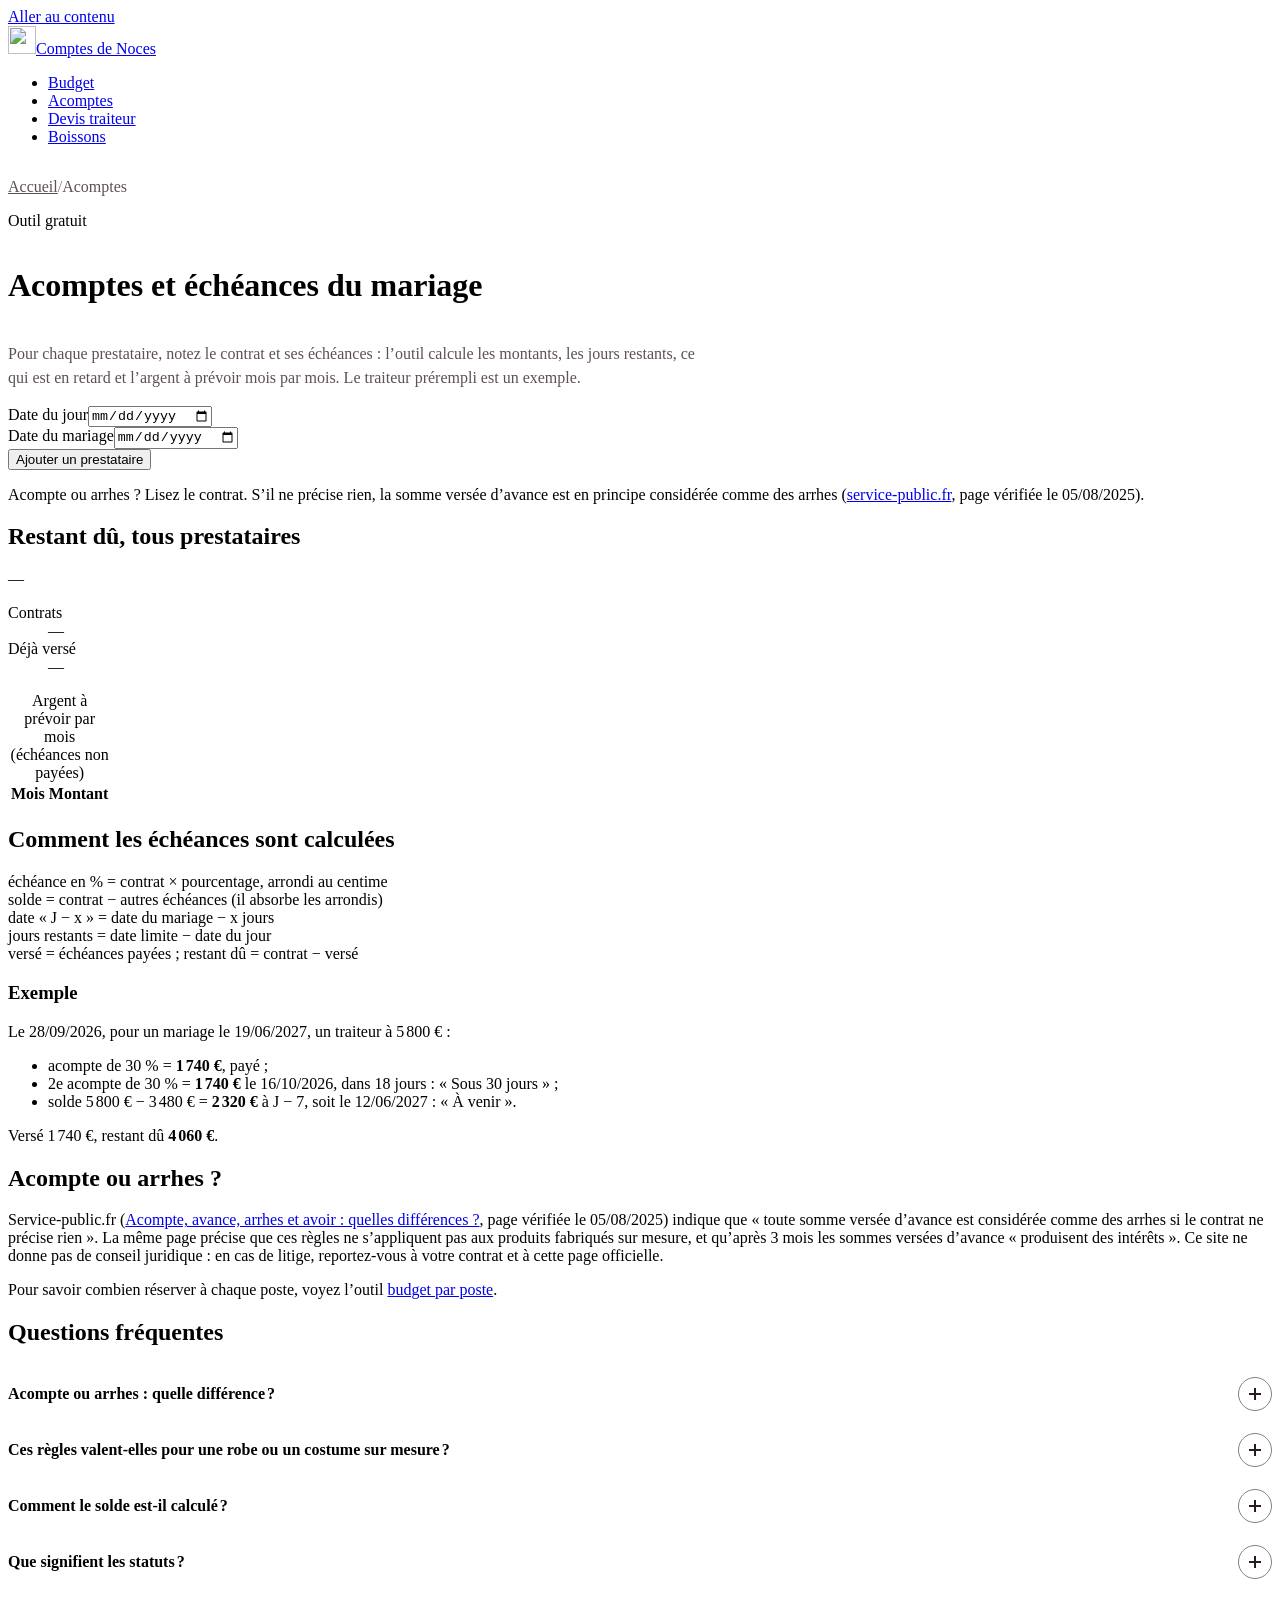
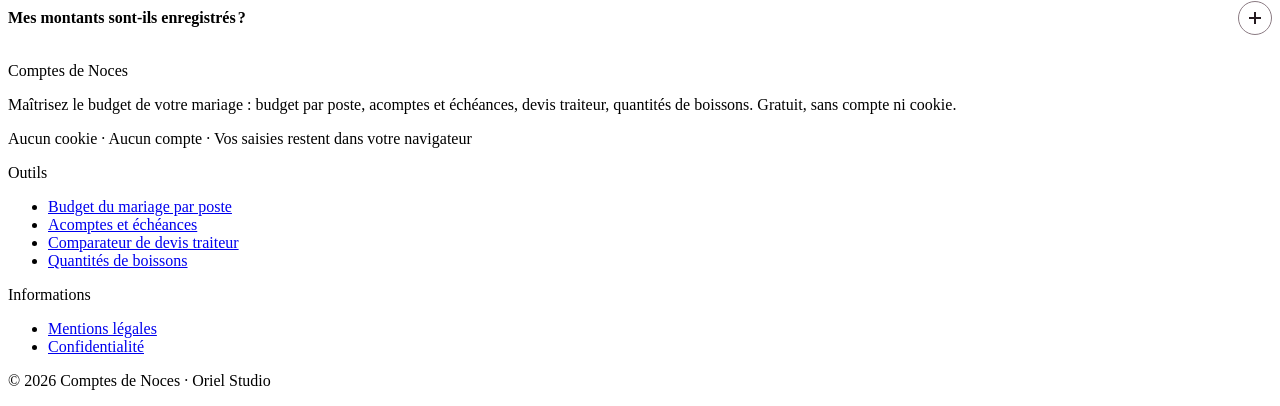
==== acomptes/index.html @ 3f2ddf44 "Comptes de Noces : première publication" ====
<!DOCTYPE html><html lang="fr"><head><meta charset="utf-8"><meta name="viewport" content="width=device-width, initial-scale=1"><title>Acomptes et échéances du mariage | Comptes de Noces</title><meta name="description" content="Suivez les acomptes et les soldes de vos prestataires de mariage : montants, dates limites, retards, restant dû et besoin d’argent par mois."><link rel="canonical" href="https://orielstudio.github.io/comptes-de-noces/acomptes/"><meta name="color-scheme" content="light dark"><meta name="theme-color" content="#faf6f1" media="(prefers-color-scheme: light)"><meta name="theme-color" content="#1a1417" media="(prefers-color-scheme: dark)"><style>:root{--color-page:#faf6f1;--color-surface:#ffffff;--color-surface-alt:#f2eae2;--color-text:#241a1f;--color-muted:#5d5057;--color-border:#e4d9cf;--color-border-strong:#8b7b83;--color-accent:#7b2d4e;--color-accent-hover:#5f203b;--color-accent-soft:#f6e5ec;--color-on-accent:#ffffff;--color-danger:#a3261d;--color-success:#2d6a35;}@media (prefers-color-scheme: dark){:root{--color-page:#1a1417;--color-surface:#231b1f;--color-surface-alt:#2e2429;--color-text:#f4edf0;--color-muted:#c0b1b8;--color-border:#3e3238;--color-border-strong:#87747e;--color-accent:#eaa6c0;--color-accent-hover:#f4c6d7;--color-accent-soft:#3b2230;--color-on-accent:#2a0f1b;--color-danger:#f2998f;--color-success:#8fd19a;}}</style><link rel="icon" href="/comptes-de-noces/favicon.svg" type="image/svg+xml"><link rel="preload" href="/comptes-de-noces/fonts/fraunces-latin-wght-normal.woff2" as="font" type="font/woff2" crossorigin><meta property="og:type" content="website"><meta property="og:site_name" content="Comptes de Noces"><meta property="og:locale" content="fr_FR"><meta property="og:title" content="Acomptes et échéances du mariage"><meta property="og:description" content="Suivez les acomptes et les soldes de vos prestataires de mariage : montants, dates limites, retards, restant dû et besoin d’argent par mois."><meta property="og:url" content="https://orielstudio.github.io/comptes-de-noces/acomptes/"><script type="application/ld+json">{"@context":"https://schema.org","@type":"WebApplication","name":"Acomptes et échéances du mariage","description":"Suivez les acomptes et les soldes de vos prestataires de mariage : montants, dates limites, retards, restant dû et besoin d’argent par mois.","url":"https://orielstudio.github.io/comptes-de-noces/acomptes/","inLanguage":"fr","applicationCategory":"FinanceApplication","operatingSystem":"Tous (navigateur web)","isAccessibleForFree":true,"offers":{"@type":"Offer","price":"0","priceCurrency":"EUR"},"publisher":{"@type":"Organization","name":"Oriel Studio"}}</script><script type="application/ld+json">{"@context":"https://schema.org","@type":"BreadcrumbList","itemListElement":[{"@type":"ListItem","position":1,"name":"Accueil","item":"https://orielstudio.github.io/comptes-de-noces/"},{"@type":"ListItem","position":2,"name":"Acomptes","item":"https://orielstudio.github.io/comptes-de-noces/acomptes/"}]}</script><script type="application/ld+json">{"@context":"https://schema.org","@type":"FAQPage","mainEntity":[{"@type":"Question","name":"Acompte ou arrhes : quelle différence ?","acceptedAnswer":{"@type":"Answer","text":"Selon service-public.fr (page vérifiée le 05/08/2025), « toute somme versée d’avance est considérée comme des arrhes si le contrat ne précise rien ». Avec des arrhes, le client qui annule les perd, sauf clause contraire, et le professionnel qui renonce rembourse « le double des arrhes versées ». Un acompte engage fermement les deux parties, et des dommages et intérêts peuvent être demandés. Lisez votre contrat ; en cas de doute, renseignez-vous sur la \u003ca href=\"https://www.service-public.gouv.fr/particuliers/vosdroits/F31187\">page de service-public.fr\u003c/a>."}},{"@type":"Question","name":"Ces règles valent-elles pour une robe ou un costume sur mesure ?","acceptedAnswer":{"@type":"Answer","text":"Service-public.fr précise que ces règles ne s’appliquent pas aux produits fabriqués sur mesure. Pour une tenue sur mesure, reportez-vous aux conditions de votre contrat."}},{"@type":"Question","name":"Comment le solde est-il calculé ?","acceptedAnswer":{"@type":"Answer","text":"Le solde est ce qui reste du contrat une fois les autres échéances déduites. Il absorbe les arrondis au centime des échéances en pourcentage : la somme des échéances est toujours égale au contrat."}},{"@type":"Question","name":"Que signifient les statuts ?","acceptedAnswer":{"@type":"Answer","text":"« Payé » : case cochée. « En retard » : date limite passée. « Sous 30 jours » : à régler dans les 30 jours. « À venir » : plus tard. « Date manquante » : aucune date, ou une date « J − x » sans date de mariage."}},{"@type":"Question","name":"Mes montants sont-ils enregistrés ?","acceptedAnswer":{"@type":"Answer","text":"Non. Tout se calcule dans votre navigateur ; rien n’est envoyé ni conservé. En fermant la page, les saisies disparaissent."}}]}</script><link rel="stylesheet" href="/comptes-de-noces/_astro/typo.Bvhr7T5E.css"><style>.ariane[data-astro-cid-vx4iavld] ol[data-astro-cid-vx4iavld]{gap:var(--space-1) var(--space-2);font-size:var(--text-sm);color:var(--color-muted);flex-wrap:wrap;padding:0;display:flex}.ariane[data-astro-cid-vx4iavld] li[data-astro-cid-vx4iavld]{align-items:center;gap:var(--space-2);display:inline-flex}.ariane[data-astro-cid-vx4iavld] li[data-astro-cid-vx4iavld]+li[data-astro-cid-vx4iavld]:before{content:"/";color:var(--color-border-strong)}.ariane[data-astro-cid-vx4iavld] a[data-astro-cid-vx4iavld]{color:var(--color-muted)}.ariane[data-astro-cid-vx4iavld] a[data-astro-cid-vx4iavld]:hover{color:var(--color-accent)}.page-intro[data-astro-cid-p7p4gz5s]{gap:var(--space-3);padding-block:var(--space-5);display:grid}@media (width>=48rem){.page-intro[data-astro-cid-p7p4gz5s]{padding-block:var(--space-6)}}.page-intro[data-astro-cid-p7p4gz5s] .eyebrow[data-astro-cid-p7p4gz5s]{margin-top:var(--space-3)}.page-intro__texte[data-astro-cid-p7p4gz5s]{max-width:44rem;font-size:var(--text-lg);color:var(--color-muted);line-height:1.5}
.faq[data-astro-cid-hemr5th4]{max-width:var(--container-prose);border-top:var(--hairline)}.faq__item[data-astro-cid-hemr5th4]{border-bottom:var(--hairline)}.faq__question[data-astro-cid-hemr5th4]{justify-content:space-between;align-items:center;gap:var(--space-4);min-height:3.5rem;padding-block:var(--space-4);font-size:var(--text-prose);font-weight:650;line-height:1.35;display:flex}.faq__question[data-astro-cid-hemr5th4]:hover{color:var(--color-accent)}.faq__icone[data-astro-cid-hemr5th4]{border:1px solid var(--color-border-strong);width:2rem;height:2rem;transition:transform var(--dur-base) var(--ease-out);border-radius:50%;flex-shrink:0;position:relative}.faq__icone[data-astro-cid-hemr5th4]:before,.faq__icone[data-astro-cid-hemr5th4]:after{content:"";background:var(--color-text);width:.75rem;height:2px;position:absolute;top:50%;left:50%;transform:translate(-50%,-50%)}.faq__icone[data-astro-cid-hemr5th4]:after{transform:translate(-50%,-50%)rotate(90deg)}.faq__item[data-astro-cid-hemr5th4][open] .faq__icone[data-astro-cid-hemr5th4]{transform:rotate(45deg)}.faq__reponse[data-astro-cid-hemr5th4]{padding-bottom:var(--space-5);font-size:var(--text-prose);line-height:var(--leading-prose);color:var(--color-muted)}
</style></head><body data-page="acomptes"><a class="skip-link" href="#contenu">Aller au contenu</a><header class="site-header" data-astro-cid-nen7h5rs><div class="container site-header__top" data-astro-cid-nen7h5rs><a href="/comptes-de-noces/" class="site-header__brand" data-astro-cid-nen7h5rs><img src="/comptes-de-noces/favicon.svg" width="28" height="28" alt="" data-astro-cid-nen7h5rs><span data-astro-cid-nen7h5rs>Comptes de Noces</span></a></div><nav class="site-nav" aria-label="Outils" data-astro-cid-nen7h5rs><div class="container" data-astro-cid-nen7h5rs><ul class="site-nav__list" role="list" data-astro-cid-nen7h5rs><li data-astro-cid-nen7h5rs><a class="site-nav__tab" href="/comptes-de-noces/budget/" data-astro-cid-nen7h5rs>Budget</a></li><li data-astro-cid-nen7h5rs><a class="site-nav__tab" href="/comptes-de-noces/acomptes/" aria-current="page" data-astro-cid-nen7h5rs>Acomptes</a></li><li data-astro-cid-nen7h5rs><a class="site-nav__tab" href="/comptes-de-noces/traiteur/" data-astro-cid-nen7h5rs>Devis traiteur</a></li><li data-astro-cid-nen7h5rs><a class="site-nav__tab" href="/comptes-de-noces/boissons/" data-astro-cid-nen7h5rs>Boissons</a></li></ul></div></nav></header><main id="contenu" tabindex="-1"><div class="container"><header class="page-intro" data-astro-cid-p7p4gz5s><nav class="ariane" aria-label="Fil d’Ariane" data-astro-cid-vx4iavld><ol role="list" data-astro-cid-vx4iavld><li data-astro-cid-vx4iavld><a href="/comptes-de-noces/" data-astro-cid-vx4iavld>Accueil</a></li><li data-astro-cid-vx4iavld><span aria-current="page" data-astro-cid-vx4iavld>Acomptes</span></li></ol></nav><p class="eyebrow" data-astro-cid-p7p4gz5s>Outil gratuit</p><h1 data-astro-cid-p7p4gz5s>Acomptes et échéances du mariage</h1><div class="page-intro__texte" data-astro-cid-p7p4gz5s><p>Pour chaque prestataire, notez le contrat et ses échéances&nbsp;: l’outil calcule les montants, les jours restants, ce qui est en retard et l’argent à prévoir mois par mois. Le traiteur prérempli est un exemple.</p></div></header><div class="outil"><form class="bloc" data-outil novalidate aria-label="Dates, prestataires et échéances"><div class="fields"><div class="field-texte"><label class="field__label" for="date-jour">Date du jour</label><input id="date-jour" type="date" data-date="jour"></div><div class="field-texte"><label class="field__label" for="date-mariage">Date du mariage</label><input id="date-mariage" type="date" data-date="mariage"></div></div><div class="lignes" data-prestataires></div><div class="actions"><button type="button" class="btn btn--dashed btn--sm" data-ajouter-prestataire>Ajouter un prestataire</button></div><p class="info">Acompte ou arrhes&nbsp;? Lisez le contrat. S’il ne précise rien, la somme versée d’avance est en principe considérée comme des arrhes (<a href="https://www.service-public.gouv.fr/particuliers/vosdroits/F31187">service-public.fr</a>, page vérifiée le 05/08/2025).</p></form><section class="panneau-resultat" aria-labelledby="res-titre" data-panneau><div aria-live="polite" aria-atomic="true"><h2 class="panneau-resultat__titre" id="res-titre">Restant dû, tous prestataires</h2><p class="grand-chiffre" data-sortie="restant">—</p></div><p class="alerte" data-erreur hidden></p><div class="info" data-non-comptes hidden></div><dl class="chiffres"><div><dt>Contrats</dt><dd data-sortie="contrats">—</dd></div><div><dt>Déjà versé</dt><dd data-sortie="verse">—</dd></div></dl><div data-detail></div><div class="tableau-wrap"><table class="tableau"><caption>Argent à prévoir par mois (échéances non payées)</caption><thead><tr><th scope="col">Mois</th><th scope="col" class="num">Montant</th></tr></thead><tbody data-mois></tbody></table></div></section></div><template data-modele-prestataire><fieldset class="ligne" data-prestataire><legend class="bloc__titre">Prestataire</legend><div class="ligne__tete"><div class="field-texte"><label class="field__label" for="pr-__n__-nom">Nom</label><input id="pr-__n__-nom" type="text" data-texte="nom" autocomplete="off"></div><div class="field-texte" style="flex: 1 1 9rem"><div class="field"><label class="field__label" for="pr-__n__-contrat">Montant du contrat<span class="sr-only">, en euros</span></label><div class="field__control"><input class="input" id="pr-__n__-contrat" type="text" inputmode="decimal" autocomplete="off" spellcheck="false" data-field="contrat" data-min="0" data-unite="€" aria-required="true" value aria-describedby="pr-__n__-contrat-erreur"><span class="field__unit" aria-hidden="true">€</span></div><p class="field__error" id="pr-__n__-contrat-erreur" data-error-for="pr-__n__-contrat" hidden></p></div></div></div><div class="lignes" data-echeances></div><div class="actions"><button type="button" class="btn btn--dashed btn--sm" data-ajouter-echeance>Ajouter une échéance</button><button type="button" class="btn btn--ghost btn--sm" data-retirer-prestataire>Retirer<span class="sr-only"> ce prestataire</span></button></div></fieldset></template><template data-modele-echeance><div class="ligne bloc--alt" data-echeance><div class="ligne__tete"><div class="field-texte"><label class="field__label" for="ec-__n__-lib">Échéance</label><input id="ec-__n__-lib" type="text" data-texte="libelle" autocomplete="off"></div><div class="field-texte"><label class="field__label" for="ec-__n__-mt">Montant</label><select id="ec-__n__-mt" data-choix="montantType"><option value="pct">% du contrat</option><option value="eur">en €</option><option value="solde">le solde (ce qui reste)</option></select></div><div class="field-texte" data-si-montant style="flex: 0 1 9rem"><div class="field"><label class="field__label" for="ec-__n__-val">Valeur<span class="sr-only">, en pourcentage</span></label><div class="field__control"><input class="input" id="ec-__n__-val" type="text" inputmode="decimal" autocomplete="off" spellcheck="false" data-field="valeur" data-min="0" data-unite="%" aria-required="true" value aria-describedby="ec-__n__-val-erreur"><span class="field__unit" aria-hidden="true">%</span></div><p class="field__error" id="ec-__n__-val-erreur" data-error-for="ec-__n__-val" hidden></p></div></div></div><div class="ligne__tete"><div class="field-texte"><label class="field__label" for="ec-__n__-dt">Date limite</label><select id="ec-__n__-dt" data-choix="dateType"><option value="fixe">une date</option><option value="jMoins">x jours avant le mariage</option></select></div><div class="field-texte" data-si-date="fixe"><label class="field__label" for="ec-__n__-date">Date</label><input id="ec-__n__-date" type="date" data-date="date"></div><div class="field-texte" data-si-date="jMoins" hidden style="flex: 0 1 11rem"><div class="field"><label class="field__label" for="ec-__n__-j">Jours avant</label><div class="field__control"><input class="input" id="ec-__n__-j" type="text" inputmode="decimal" autocomplete="off" spellcheck="false" data-field="joursAvant" data-min="-3650" data-max="3650" data-entier data-unite="autre" aria-required="true" value aria-describedby="ec-__n__-j-aide ec-__n__-j-erreur"></div><p class="field__help" id="ec-__n__-j-aide">Négatif : après le mariage.</p><p class="field__error" id="ec-__n__-j-erreur" data-error-for="ec-__n__-j" hidden></p></div></div><label class="case"><input type="checkbox" data-case="paye"> Payé</label><button type="button" class="btn btn--ghost btn--sm" data-retirer-echeance>Retirer<span class="sr-only"> cette échéance</span></button></div></div></template><section class="prose section--tight"><h2>Comment les échéances sont calculées</h2><p class="formula">échéance en % = contrat × pourcentage, arrondi au centime<br>solde = contrat − autres échéances (il absorbe les arrondis)<br>date « J − x » = date du mariage − x jours<br>jours restants = date limite − date du jour<br>versé = échéances payées ; restant dû = contrat − versé</p><h3>Exemple</h3><p>Le 28/09/2026, pour un mariage le 19/06/2027, un traiteur à 5 800 €&nbsp;:</p><ul><li>acompte de 30&nbsp;% = <strong>1 740 €</strong>, payé&nbsp;;</li><li>2e acompte de 30&nbsp;% = <strong>1 740 €</strong> le 16/10/2026, dans 18 jours&nbsp;: «&nbsp;Sous 30 jours&nbsp;»&nbsp;;</li><li>solde 5 800 € − 3 480 € = <strong>2 320 €</strong> à J − 7, soit le 12/06/2027&nbsp;: «&nbsp;À venir&nbsp;».</li></ul><p>Versé 1 740 €, restant dû <strong>4 060 €</strong>.</p><h2>Acompte ou arrhes&nbsp;?</h2><p>Service-public.fr (<a href="https://www.service-public.gouv.fr/particuliers/vosdroits/F31187">Acompte, avance, arrhes et avoir : quelles différences ?</a>, page vérifiée le 05/08/2025) indique que «&nbsp;toute somme versée d’avance est considérée comme des arrhes si le contrat ne précise rien&nbsp;». La même page précise que ces règles ne s’appliquent pas aux produits fabriqués sur mesure, et qu’après 3 mois les sommes versées d’avance «&nbsp;produisent des intérêts&nbsp;». Ce site ne donne pas de conseil juridique&nbsp;: en cas de litige, reportez-vous à votre contrat et à cette page officielle.</p><p>Pour savoir combien réserver à chaque poste, voyez l’outil <a href="/comptes-de-noces/budget/">budget par poste</a>.</p></section><section class="section--tight section-outil"><h2>Questions fréquentes</h2><div class="faq" data-astro-cid-hemr5th4><details class="faq__item" data-astro-cid-hemr5th4><summary class="faq__question" data-astro-cid-hemr5th4><span data-astro-cid-hemr5th4>Acompte ou arrhes : quelle différence ?</span><span class="faq__icone" aria-hidden="true" data-astro-cid-hemr5th4></span></summary><div class="faq__reponse" data-astro-cid-hemr5th4>Selon service-public.fr (page vérifiée le 05/08/2025), « toute somme versée d’avance est considérée comme des arrhes si le contrat ne précise rien ». Avec des arrhes, le client qui annule les perd, sauf clause contraire, et le professionnel qui renonce rembourse « le double des arrhes versées ». Un acompte engage fermement les deux parties, et des dommages et intérêts peuvent être demandés. Lisez votre contrat ; en cas de doute, renseignez-vous sur la <a href="https://www.service-public.gouv.fr/particuliers/vosdroits/F31187">page de service-public.fr</a>.</div></details><details class="faq__item" data-astro-cid-hemr5th4><summary class="faq__question" data-astro-cid-hemr5th4><span data-astro-cid-hemr5th4>Ces règles valent-elles pour une robe ou un costume sur mesure ?</span><span class="faq__icone" aria-hidden="true" data-astro-cid-hemr5th4></span></summary><div class="faq__reponse" data-astro-cid-hemr5th4>Service-public.fr précise que ces règles ne s’appliquent pas aux produits fabriqués sur mesure. Pour une tenue sur mesure, reportez-vous aux conditions de votre contrat.</div></details><details class="faq__item" data-astro-cid-hemr5th4><summary class="faq__question" data-astro-cid-hemr5th4><span data-astro-cid-hemr5th4>Comment le solde est-il calculé ?</span><span class="faq__icone" aria-hidden="true" data-astro-cid-hemr5th4></span></summary><div class="faq__reponse" data-astro-cid-hemr5th4>Le solde est ce qui reste du contrat une fois les autres échéances déduites. Il absorbe les arrondis au centime des échéances en pourcentage : la somme des échéances est toujours égale au contrat.</div></details><details class="faq__item" data-astro-cid-hemr5th4><summary class="faq__question" data-astro-cid-hemr5th4><span data-astro-cid-hemr5th4>Que signifient les statuts ?</span><span class="faq__icone" aria-hidden="true" data-astro-cid-hemr5th4></span></summary><div class="faq__reponse" data-astro-cid-hemr5th4>« Payé » : case cochée. « En retard » : date limite passée. « Sous 30 jours » : à régler dans les 30 jours. « À venir » : plus tard. « Date manquante » : aucune date, ou une date « J − x » sans date de mariage.</div></details><details class="faq__item" data-astro-cid-hemr5th4><summary class="faq__question" data-astro-cid-hemr5th4><span data-astro-cid-hemr5th4>Mes montants sont-ils enregistrés ?</span><span class="faq__icone" aria-hidden="true" data-astro-cid-hemr5th4></span></summary><div class="faq__reponse" data-astro-cid-hemr5th4>Non. Tout se calcule dans votre navigateur ; rien n’est envoyé ni conservé. En fermant la page, les saisies disparaissent.</div></details></div></section></div></main><footer class="site-footer" data-astro-cid-jo6i4kqk><div class="container site-footer__grid" data-astro-cid-jo6i4kqk><div class="site-footer__about" data-astro-cid-jo6i4kqk><p class="site-footer__nom" data-astro-cid-jo6i4kqk>Comptes de Noces</p><p data-astro-cid-jo6i4kqk>Maîtrisez le budget de votre mariage : budget par poste, acomptes et échéances, devis traiteur, quantités de boissons. Gratuit, sans compte ni cookie.</p><p class="site-footer__promise" data-astro-cid-jo6i4kqk>Aucun cookie · Aucun compte · Vos saisies restent dans votre navigateur</p></div><nav aria-label="Outils, pied de page" data-astro-cid-jo6i4kqk><p class="site-footer__title" data-astro-cid-jo6i4kqk>Outils</p><ul role="list" data-astro-cid-jo6i4kqk><li data-astro-cid-jo6i4kqk><a class="link-quiet" href="/comptes-de-noces/budget/" data-astro-cid-jo6i4kqk>Budget du mariage par poste</a></li><li data-astro-cid-jo6i4kqk><a class="link-quiet" href="/comptes-de-noces/acomptes/" data-astro-cid-jo6i4kqk>Acomptes et échéances</a></li><li data-astro-cid-jo6i4kqk><a class="link-quiet" href="/comptes-de-noces/traiteur/" data-astro-cid-jo6i4kqk>Comparateur de devis traiteur</a></li><li data-astro-cid-jo6i4kqk><a class="link-quiet" href="/comptes-de-noces/boissons/" data-astro-cid-jo6i4kqk>Quantités de boissons</a></li></ul></nav><nav aria-label="Informations légales" data-astro-cid-jo6i4kqk><p class="site-footer__title" data-astro-cid-jo6i4kqk>Informations</p><ul role="list" data-astro-cid-jo6i4kqk><li data-astro-cid-jo6i4kqk><a class="link-quiet" href="/comptes-de-noces/mentions-legales/" data-astro-cid-jo6i4kqk>Mentions légales</a></li><li data-astro-cid-jo6i4kqk><a class="link-quiet" href="/comptes-de-noces/confidentialite/" data-astro-cid-jo6i4kqk>Confidentialité</a></li></ul></nav></div><div class="container site-footer__bottom" data-astro-cid-jo6i4kqk><p data-astro-cid-jo6i4kqk>© 2026 Comptes de Noces · Oriel Studio</p></div></footer><script type="module" src="/comptes-de-noces/_astro/Base.astro_astro_type_script_index_0_lang.CuU7_kA4.js"></script></body></html><script type="module" src="/comptes-de-noces/_astro/acomptes.astro_astro_type_script_index_0_lang.eUkpeWtl.js"></script>
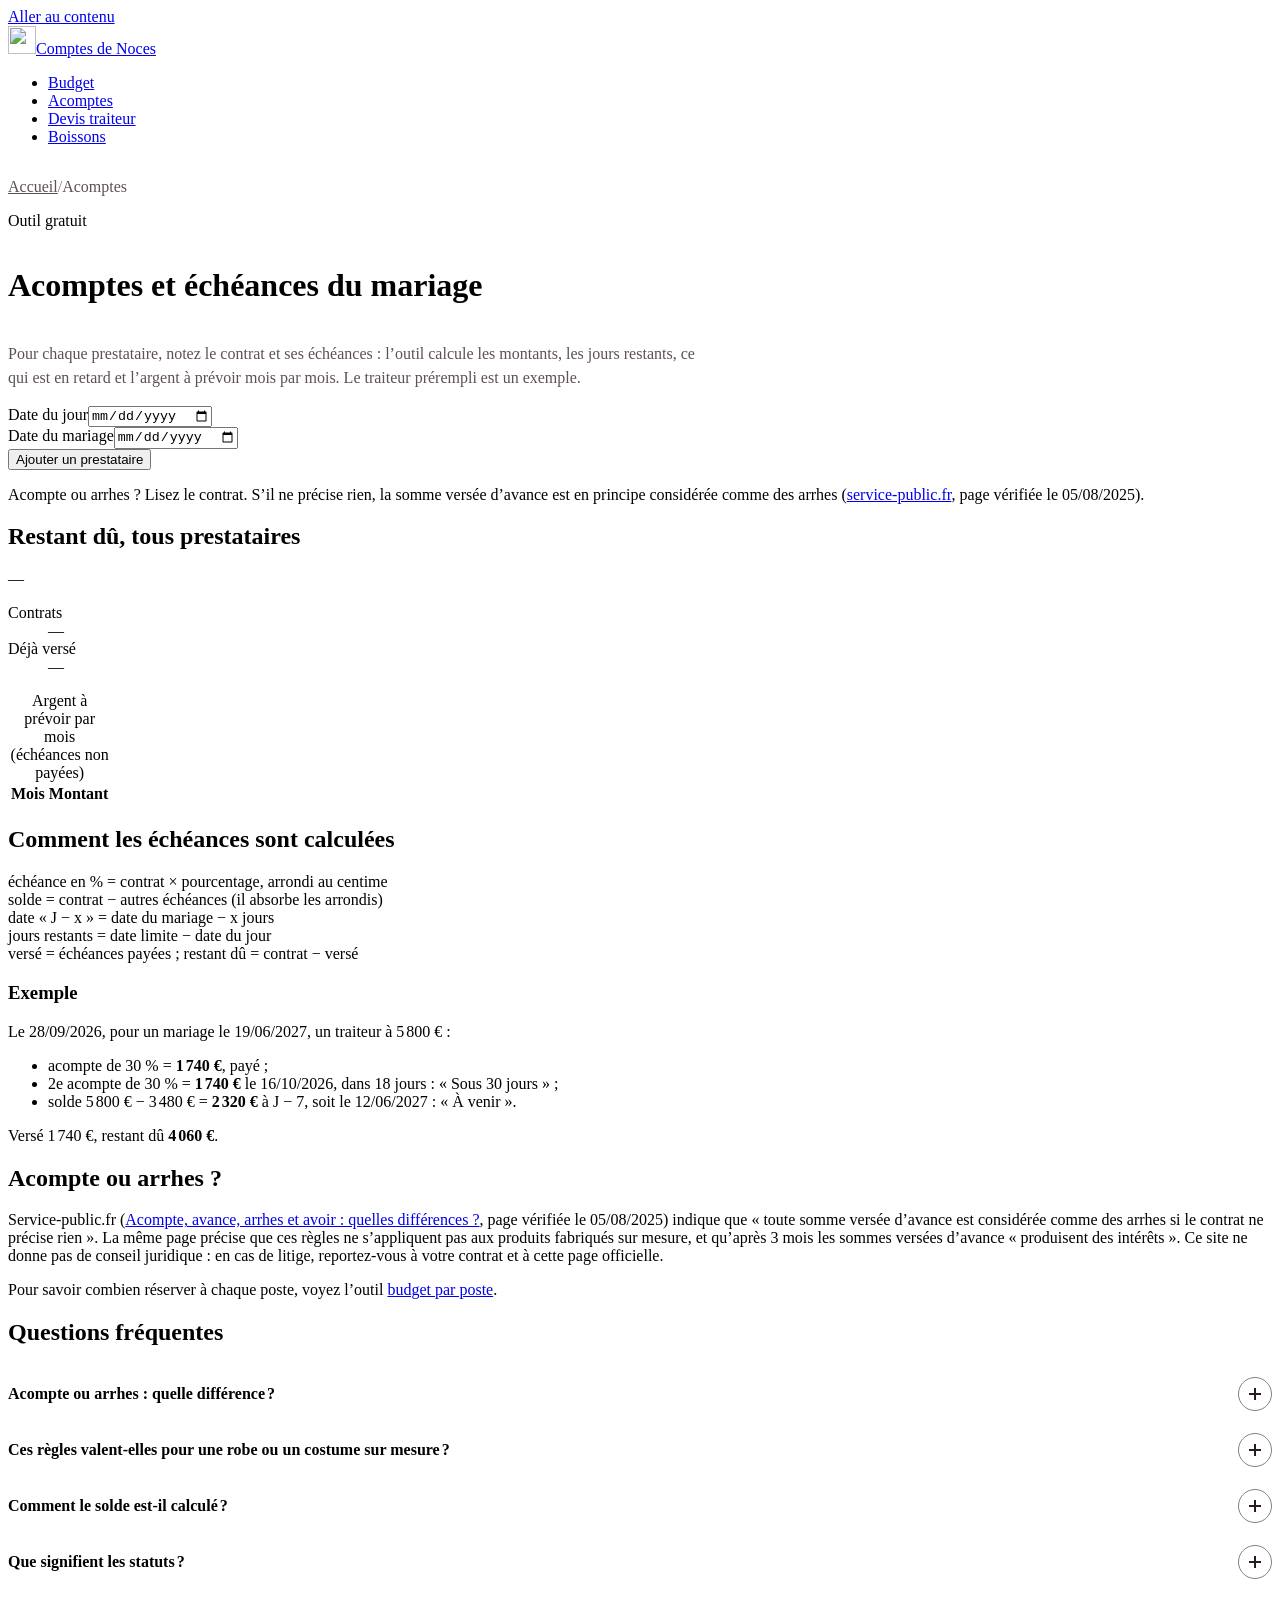
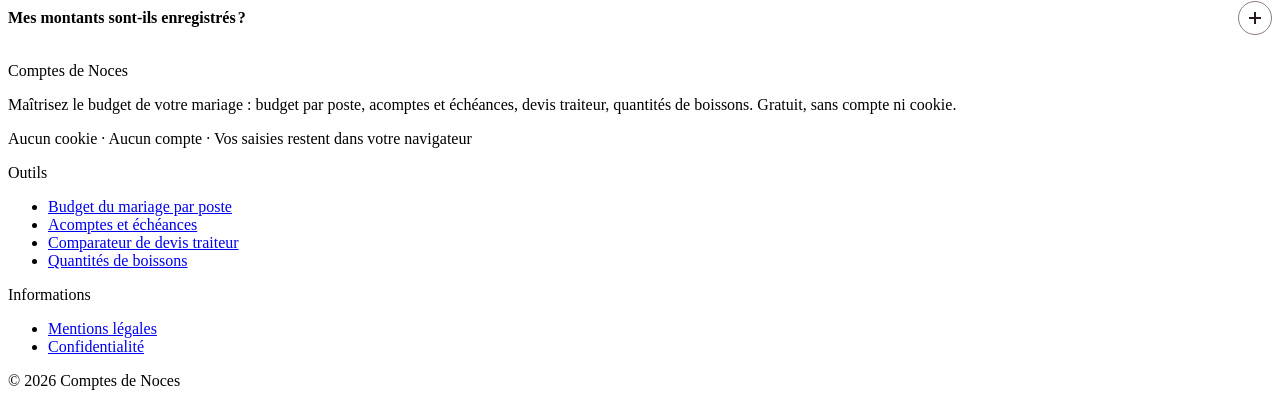
==== commit 0b210343: "Correctifs de conformité du 10/10/2026 (mentions légales, non-affiliation, sans compteur tiers)" ====
--- a/acomptes/index.html
+++ b/acomptes/index.html
@@ -1,3 +1,3 @@
-<!DOCTYPE html><html lang="fr"><head><meta charset="utf-8"><meta name="viewport" content="width=device-width, initial-scale=1"><title>Acomptes et échéances du mariage | Comptes de Noces</title><meta name="description" content="Suivez les acomptes et les soldes de vos prestataires de mariage : montants, dates limites, retards, restant dû et besoin d’argent par mois."><link rel="canonical" href="https://orielstudio.github.io/comptes-de-noces/acomptes/"><meta name="color-scheme" content="light dark"><meta name="theme-color" content="#faf6f1" media="(prefers-color-scheme: light)"><meta name="theme-color" content="#1a1417" media="(prefers-color-scheme: dark)"><style>:root{--color-page:#faf6f1;--color-surface:#ffffff;--color-surface-alt:#f2eae2;--color-text:#241a1f;--color-muted:#5d5057;--color-border:#e4d9cf;--color-border-strong:#8b7b83;--color-accent:#7b2d4e;--color-accent-hover:#5f203b;--color-accent-soft:#f6e5ec;--color-on-accent:#ffffff;--color-danger:#a3261d;--color-success:#2d6a35;}@media (prefers-color-scheme: dark){:root{--color-page:#1a1417;--color-surface:#231b1f;--color-surface-alt:#2e2429;--color-text:#f4edf0;--color-muted:#c0b1b8;--color-border:#3e3238;--color-border-strong:#87747e;--color-accent:#eaa6c0;--color-accent-hover:#f4c6d7;--color-accent-soft:#3b2230;--color-on-accent:#2a0f1b;--color-danger:#f2998f;--color-success:#8fd19a;}}</style><link rel="icon" href="/comptes-de-noces/favicon.svg" type="image/svg+xml"><link rel="preload" href="/comptes-de-noces/fonts/fraunces-latin-wght-normal.woff2" as="font" type="font/woff2" crossorigin><meta property="og:type" content="website"><meta property="og:site_name" content="Comptes de Noces"><meta property="og:locale" content="fr_FR"><meta property="og:title" content="Acomptes et échéances du mariage"><meta property="og:description" content="Suivez les acomptes et les soldes de vos prestataires de mariage : montants, dates limites, retards, restant dû et besoin d’argent par mois."><meta property="og:url" content="https://orielstudio.github.io/comptes-de-noces/acomptes/"><script type="application/ld+json">{"@context":"https://schema.org","@type":"WebApplication","name":"Acomptes et échéances du mariage","description":"Suivez les acomptes et les soldes de vos prestataires de mariage : montants, dates limites, retards, restant dû et besoin d’argent par mois.","url":"https://orielstudio.github.io/comptes-de-noces/acomptes/","inLanguage":"fr","applicationCategory":"FinanceApplication","operatingSystem":"Tous (navigateur web)","isAccessibleForFree":true,"offers":{"@type":"Offer","price":"0","priceCurrency":"EUR"},"publisher":{"@type":"Organization","name":"Oriel Studio"}}</script><script type="application/ld+json">{"@context":"https://schema.org","@type":"BreadcrumbList","itemListElement":[{"@type":"ListItem","position":1,"name":"Accueil","item":"https://orielstudio.github.io/comptes-de-noces/"},{"@type":"ListItem","position":2,"name":"Acomptes","item":"https://orielstudio.github.io/comptes-de-noces/acomptes/"}]}</script><script type="application/ld+json">{"@context":"https://schema.org","@type":"FAQPage","mainEntity":[{"@type":"Question","name":"Acompte ou arrhes : quelle différence ?","acceptedAnswer":{"@type":"Answer","text":"Selon service-public.fr (page vérifiée le 05/08/2025), « toute somme versée d’avance est considérée comme des arrhes si le contrat ne précise rien ». Avec des arrhes, le client qui annule les perd, sauf clause contraire, et le professionnel qui renonce rembourse « le double des arrhes versées ». Un acompte engage fermement les deux parties, et des dommages et intérêts peuvent être demandés. Lisez votre contrat ; en cas de doute, renseignez-vous sur la \u003ca href=\"https://www.service-public.gouv.fr/particuliers/vosdroits/F31187\">page de service-public.fr\u003c/a>."}},{"@type":"Question","name":"Ces règles valent-elles pour une robe ou un costume sur mesure ?","acceptedAnswer":{"@type":"Answer","text":"Service-public.fr précise que ces règles ne s’appliquent pas aux produits fabriqués sur mesure. Pour une tenue sur mesure, reportez-vous aux conditions de votre contrat."}},{"@type":"Question","name":"Comment le solde est-il calculé ?","acceptedAnswer":{"@type":"Answer","text":"Le solde est ce qui reste du contrat une fois les autres échéances déduites. Il absorbe les arrondis au centime des échéances en pourcentage : la somme des échéances est toujours égale au contrat."}},{"@type":"Question","name":"Que signifient les statuts ?","acceptedAnswer":{"@type":"Answer","text":"« Payé » : case cochée. « En retard » : date limite passée. « Sous 30 jours » : à régler dans les 30 jours. « À venir » : plus tard. « Date manquante » : aucune date, ou une date « J − x » sans date de mariage."}},{"@type":"Question","name":"Mes montants sont-ils enregistrés ?","acceptedAnswer":{"@type":"Answer","text":"Non. Tout se calcule dans votre navigateur ; rien n’est envoyé ni conservé. En fermant la page, les saisies disparaissent."}}]}</script><link rel="stylesheet" href="/comptes-de-noces/_astro/typo.Bvhr7T5E.css"><style>.ariane[data-astro-cid-vx4iavld] ol[data-astro-cid-vx4iavld]{gap:var(--space-1) var(--space-2);font-size:var(--text-sm);color:var(--color-muted);flex-wrap:wrap;padding:0;display:flex}.ariane[data-astro-cid-vx4iavld] li[data-astro-cid-vx4iavld]{align-items:center;gap:var(--space-2);display:inline-flex}.ariane[data-astro-cid-vx4iavld] li[data-astro-cid-vx4iavld]+li[data-astro-cid-vx4iavld]:before{content:"/";color:var(--color-border-strong)}.ariane[data-astro-cid-vx4iavld] a[data-astro-cid-vx4iavld]{color:var(--color-muted)}.ariane[data-astro-cid-vx4iavld] a[data-astro-cid-vx4iavld]:hover{color:var(--color-accent)}.page-intro[data-astro-cid-p7p4gz5s]{gap:var(--space-3);padding-block:var(--space-5);display:grid}@media (width>=48rem){.page-intro[data-astro-cid-p7p4gz5s]{padding-block:var(--space-6)}}.page-intro[data-astro-cid-p7p4gz5s] .eyebrow[data-astro-cid-p7p4gz5s]{margin-top:var(--space-3)}.page-intro__texte[data-astro-cid-p7p4gz5s]{max-width:44rem;font-size:var(--text-lg);color:var(--color-muted);line-height:1.5}
+<!DOCTYPE html><html lang="fr"><head><meta charset="utf-8"><meta name="viewport" content="width=device-width, initial-scale=1"><title>Acomptes et échéances du mariage | Comptes de Noces</title><meta name="description" content="Suivez les acomptes et les soldes de vos prestataires de mariage : montants, dates limites, retards, restant dû et besoin d’argent par mois."><link rel="canonical" href="https://orielstudio.github.io/comptes-de-noces/acomptes/"><meta name="color-scheme" content="light dark"><meta name="theme-color" content="#faf6f1" media="(prefers-color-scheme: light)"><meta name="theme-color" content="#1a1417" media="(prefers-color-scheme: dark)"><style>:root{--color-page:#faf6f1;--color-surface:#ffffff;--color-surface-alt:#f2eae2;--color-text:#241a1f;--color-muted:#5d5057;--color-border:#e4d9cf;--color-border-strong:#8b7b83;--color-accent:#7b2d4e;--color-accent-hover:#5f203b;--color-accent-soft:#f6e5ec;--color-on-accent:#ffffff;--color-danger:#a3261d;--color-success:#2d6a35;}@media (prefers-color-scheme: dark){:root{--color-page:#1a1417;--color-surface:#231b1f;--color-surface-alt:#2e2429;--color-text:#f4edf0;--color-muted:#c0b1b8;--color-border:#3e3238;--color-border-strong:#87747e;--color-accent:#eaa6c0;--color-accent-hover:#f4c6d7;--color-accent-soft:#3b2230;--color-on-accent:#2a0f1b;--color-danger:#f2998f;--color-success:#8fd19a;}}</style><link rel="icon" href="/comptes-de-noces/favicon.svg" type="image/svg+xml"><link rel="preload" href="/comptes-de-noces/fonts/fraunces-latin-wght-normal.woff2" as="font" type="font/woff2" crossorigin><meta property="og:type" content="website"><meta property="og:site_name" content="Comptes de Noces"><meta property="og:locale" content="fr_FR"><meta property="og:title" content="Acomptes et échéances du mariage"><meta property="og:description" content="Suivez les acomptes et les soldes de vos prestataires de mariage : montants, dates limites, retards, restant dû et besoin d’argent par mois."><meta property="og:url" content="https://orielstudio.github.io/comptes-de-noces/acomptes/"><script type="application/ld+json">{"@context":"https://schema.org","@type":"WebApplication","name":"Acomptes et échéances du mariage","description":"Suivez les acomptes et les soldes de vos prestataires de mariage : montants, dates limites, retards, restant dû et besoin d’argent par mois.","url":"https://orielstudio.github.io/comptes-de-noces/acomptes/","inLanguage":"fr","applicationCategory":"FinanceApplication","operatingSystem":"Tous (navigateur web)","isAccessibleForFree":true,"offers":{"@type":"Offer","price":"0","priceCurrency":"EUR"}}</script><script type="application/ld+json">{"@context":"https://schema.org","@type":"BreadcrumbList","itemListElement":[{"@type":"ListItem","position":1,"name":"Accueil","item":"https://orielstudio.github.io/comptes-de-noces/"},{"@type":"ListItem","position":2,"name":"Acomptes","item":"https://orielstudio.github.io/comptes-de-noces/acomptes/"}]}</script><script type="application/ld+json">{"@context":"https://schema.org","@type":"FAQPage","mainEntity":[{"@type":"Question","name":"Acompte ou arrhes : quelle différence ?","acceptedAnswer":{"@type":"Answer","text":"Selon service-public.fr (page vérifiée le 05/08/2025), « toute somme versée d’avance est considérée comme des arrhes si le contrat ne précise rien ». Avec des arrhes, le client qui annule les perd, sauf clause contraire, et le professionnel qui renonce rembourse « le double des arrhes versées ». Un acompte engage fermement les deux parties, et des dommages et intérêts peuvent être demandés. Lisez votre contrat ; en cas de doute, renseignez-vous sur la \u003ca href=\"https://www.service-public.gouv.fr/particuliers/vosdroits/F31187\">page de service-public.fr\u003c/a>."}},{"@type":"Question","name":"Ces règles valent-elles pour une robe ou un costume sur mesure ?","acceptedAnswer":{"@type":"Answer","text":"Service-public.fr précise que ces règles ne s’appliquent pas aux produits fabriqués sur mesure. Pour une tenue sur mesure, reportez-vous aux conditions de votre contrat."}},{"@type":"Question","name":"Comment le solde est-il calculé ?","acceptedAnswer":{"@type":"Answer","text":"Le solde est ce qui reste du contrat une fois les autres échéances déduites. Il absorbe les arrondis au centime des échéances en pourcentage : la somme des échéances est toujours égale au contrat."}},{"@type":"Question","name":"Que signifient les statuts ?","acceptedAnswer":{"@type":"Answer","text":"« Payé » : case cochée. « En retard » : date limite passée. « Sous 30 jours » : à régler dans les 30 jours. « À venir » : plus tard. « Date manquante » : aucune date, ou une date « J − x » sans date de mariage."}},{"@type":"Question","name":"Mes montants sont-ils enregistrés ?","acceptedAnswer":{"@type":"Answer","text":"Non. Tout se calcule dans votre navigateur ; rien n’est envoyé ni conservé. En fermant la page, les saisies disparaissent."}}]}</script><link rel="stylesheet" href="/comptes-de-noces/_astro/typo.C7Oiiwqs.css"><style>.ariane[data-astro-cid-vx4iavld] ol[data-astro-cid-vx4iavld]{gap:var(--space-1) var(--space-2);font-size:var(--text-sm);color:var(--color-muted);flex-wrap:wrap;padding:0;display:flex}.ariane[data-astro-cid-vx4iavld] li[data-astro-cid-vx4iavld]{align-items:center;gap:var(--space-2);display:inline-flex}.ariane[data-astro-cid-vx4iavld] li[data-astro-cid-vx4iavld]+li[data-astro-cid-vx4iavld]:before{content:"/";color:var(--color-border-strong)}.ariane[data-astro-cid-vx4iavld] a[data-astro-cid-vx4iavld]{color:var(--color-muted)}.ariane[data-astro-cid-vx4iavld] a[data-astro-cid-vx4iavld]:hover{color:var(--color-accent)}.page-intro[data-astro-cid-p7p4gz5s]{gap:var(--space-3);padding-block:var(--space-5);display:grid}@media (width>=48rem){.page-intro[data-astro-cid-p7p4gz5s]{padding-block:var(--space-6)}}.page-intro[data-astro-cid-p7p4gz5s] .eyebrow[data-astro-cid-p7p4gz5s]{margin-top:var(--space-3)}.page-intro__texte[data-astro-cid-p7p4gz5s]{max-width:44rem;font-size:var(--text-lg);color:var(--color-muted);line-height:1.5}
 .faq[data-astro-cid-hemr5th4]{max-width:var(--container-prose);border-top:var(--hairline)}.faq__item[data-astro-cid-hemr5th4]{border-bottom:var(--hairline)}.faq__question[data-astro-cid-hemr5th4]{justify-content:space-between;align-items:center;gap:var(--space-4);min-height:3.5rem;padding-block:var(--space-4);font-size:var(--text-prose);font-weight:650;line-height:1.35;display:flex}.faq__question[data-astro-cid-hemr5th4]:hover{color:var(--color-accent)}.faq__icone[data-astro-cid-hemr5th4]{border:1px solid var(--color-border-strong);width:2rem;height:2rem;transition:transform var(--dur-base) var(--ease-out);border-radius:50%;flex-shrink:0;position:relative}.faq__icone[data-astro-cid-hemr5th4]:before,.faq__icone[data-astro-cid-hemr5th4]:after{content:"";background:var(--color-text);width:.75rem;height:2px;position:absolute;top:50%;left:50%;transform:translate(-50%,-50%)}.faq__icone[data-astro-cid-hemr5th4]:after{transform:translate(-50%,-50%)rotate(90deg)}.faq__item[data-astro-cid-hemr5th4][open] .faq__icone[data-astro-cid-hemr5th4]{transform:rotate(45deg)}.faq__reponse[data-astro-cid-hemr5th4]{padding-bottom:var(--space-5);font-size:var(--text-prose);line-height:var(--leading-prose);color:var(--color-muted)}
-</style></head><body data-page="acomptes"><a class="skip-link" href="#contenu">Aller au contenu</a><header class="site-header" data-astro-cid-nen7h5rs><div class="container site-header__top" data-astro-cid-nen7h5rs><a href="/comptes-de-noces/" class="site-header__brand" data-astro-cid-nen7h5rs><img src="/comptes-de-noces/favicon.svg" width="28" height="28" alt="" data-astro-cid-nen7h5rs><span data-astro-cid-nen7h5rs>Comptes de Noces</span></a></div><nav class="site-nav" aria-label="Outils" data-astro-cid-nen7h5rs><div class="container" data-astro-cid-nen7h5rs><ul class="site-nav__list" role="list" data-astro-cid-nen7h5rs><li data-astro-cid-nen7h5rs><a class="site-nav__tab" href="/comptes-de-noces/budget/" data-astro-cid-nen7h5rs>Budget</a></li><li data-astro-cid-nen7h5rs><a class="site-nav__tab" href="/comptes-de-noces/acomptes/" aria-current="page" data-astro-cid-nen7h5rs>Acomptes</a></li><li data-astro-cid-nen7h5rs><a class="site-nav__tab" href="/comptes-de-noces/traiteur/" data-astro-cid-nen7h5rs>Devis traiteur</a></li><li data-astro-cid-nen7h5rs><a class="site-nav__tab" href="/comptes-de-noces/boissons/" data-astro-cid-nen7h5rs>Boissons</a></li></ul></div></nav></header><main id="contenu" tabindex="-1"><div class="container"><header class="page-intro" data-astro-cid-p7p4gz5s><nav class="ariane" aria-label="Fil d’Ariane" data-astro-cid-vx4iavld><ol role="list" data-astro-cid-vx4iavld><li data-astro-cid-vx4iavld><a href="/comptes-de-noces/" data-astro-cid-vx4iavld>Accueil</a></li><li data-astro-cid-vx4iavld><span aria-current="page" data-astro-cid-vx4iavld>Acomptes</span></li></ol></nav><p class="eyebrow" data-astro-cid-p7p4gz5s>Outil gratuit</p><h1 data-astro-cid-p7p4gz5s>Acomptes et échéances du mariage</h1><div class="page-intro__texte" data-astro-cid-p7p4gz5s><p>Pour chaque prestataire, notez le contrat et ses échéances&nbsp;: l’outil calcule les montants, les jours restants, ce qui est en retard et l’argent à prévoir mois par mois. Le traiteur prérempli est un exemple.</p></div></header><div class="outil"><form class="bloc" data-outil novalidate aria-label="Dates, prestataires et échéances"><div class="fields"><div class="field-texte"><label class="field__label" for="date-jour">Date du jour</label><input id="date-jour" type="date" data-date="jour"></div><div class="field-texte"><label class="field__label" for="date-mariage">Date du mariage</label><input id="date-mariage" type="date" data-date="mariage"></div></div><div class="lignes" data-prestataires></div><div class="actions"><button type="button" class="btn btn--dashed btn--sm" data-ajouter-prestataire>Ajouter un prestataire</button></div><p class="info">Acompte ou arrhes&nbsp;? Lisez le contrat. S’il ne précise rien, la somme versée d’avance est en principe considérée comme des arrhes (<a href="https://www.service-public.gouv.fr/particuliers/vosdroits/F31187">service-public.fr</a>, page vérifiée le 05/08/2025).</p></form><section class="panneau-resultat" aria-labelledby="res-titre" data-panneau><div aria-live="polite" aria-atomic="true"><h2 class="panneau-resultat__titre" id="res-titre">Restant dû, tous prestataires</h2><p class="grand-chiffre" data-sortie="restant">—</p></div><p class="alerte" data-erreur hidden></p><div class="info" data-non-comptes hidden></div><dl class="chiffres"><div><dt>Contrats</dt><dd data-sortie="contrats">—</dd></div><div><dt>Déjà versé</dt><dd data-sortie="verse">—</dd></div></dl><div data-detail></div><div class="tableau-wrap"><table class="tableau"><caption>Argent à prévoir par mois (échéances non payées)</caption><thead><tr><th scope="col">Mois</th><th scope="col" class="num">Montant</th></tr></thead><tbody data-mois></tbody></table></div></section></div><template data-modele-prestataire><fieldset class="ligne" data-prestataire><legend class="bloc__titre">Prestataire</legend><div class="ligne__tete"><div class="field-texte"><label class="field__label" for="pr-__n__-nom">Nom</label><input id="pr-__n__-nom" type="text" data-texte="nom" autocomplete="off"></div><div class="field-texte" style="flex: 1 1 9rem"><div class="field"><label class="field__label" for="pr-__n__-contrat">Montant du contrat<span class="sr-only">, en euros</span></label><div class="field__control"><input class="input" id="pr-__n__-contrat" type="text" inputmode="decimal" autocomplete="off" spellcheck="false" data-field="contrat" data-min="0" data-unite="€" aria-required="true" value aria-describedby="pr-__n__-contrat-erreur"><span class="field__unit" aria-hidden="true">€</span></div><p class="field__error" id="pr-__n__-contrat-erreur" data-error-for="pr-__n__-contrat" hidden></p></div></div></div><div class="lignes" data-echeances></div><div class="actions"><button type="button" class="btn btn--dashed btn--sm" data-ajouter-echeance>Ajouter une échéance</button><button type="button" class="btn btn--ghost btn--sm" data-retirer-prestataire>Retirer<span class="sr-only"> ce prestataire</span></button></div></fieldset></template><template data-modele-echeance><div class="ligne bloc--alt" data-echeance><div class="ligne__tete"><div class="field-texte"><label class="field__label" for="ec-__n__-lib">Échéance</label><input id="ec-__n__-lib" type="text" data-texte="libelle" autocomplete="off"></div><div class="field-texte"><label class="field__label" for="ec-__n__-mt">Montant</label><select id="ec-__n__-mt" data-choix="montantType"><option value="pct">% du contrat</option><option value="eur">en €</option><option value="solde">le solde (ce qui reste)</option></select></div><div class="field-texte" data-si-montant style="flex: 0 1 9rem"><div class="field"><label class="field__label" for="ec-__n__-val">Valeur<span class="sr-only">, en pourcentage</span></label><div class="field__control"><input class="input" id="ec-__n__-val" type="text" inputmode="decimal" autocomplete="off" spellcheck="false" data-field="valeur" data-min="0" data-unite="%" aria-required="true" value aria-describedby="ec-__n__-val-erreur"><span class="field__unit" aria-hidden="true">%</span></div><p class="field__error" id="ec-__n__-val-erreur" data-error-for="ec-__n__-val" hidden></p></div></div></div><div class="ligne__tete"><div class="field-texte"><label class="field__label" for="ec-__n__-dt">Date limite</label><select id="ec-__n__-dt" data-choix="dateType"><option value="fixe">une date</option><option value="jMoins">x jours avant le mariage</option></select></div><div class="field-texte" data-si-date="fixe"><label class="field__label" for="ec-__n__-date">Date</label><input id="ec-__n__-date" type="date" data-date="date"></div><div class="field-texte" data-si-date="jMoins" hidden style="flex: 0 1 11rem"><div class="field"><label class="field__label" for="ec-__n__-j">Jours avant</label><div class="field__control"><input class="input" id="ec-__n__-j" type="text" inputmode="decimal" autocomplete="off" spellcheck="false" data-field="joursAvant" data-min="-3650" data-max="3650" data-entier data-unite="autre" aria-required="true" value aria-describedby="ec-__n__-j-aide ec-__n__-j-erreur"></div><p class="field__help" id="ec-__n__-j-aide">Négatif : après le mariage.</p><p class="field__error" id="ec-__n__-j-erreur" data-error-for="ec-__n__-j" hidden></p></div></div><label class="case"><input type="checkbox" data-case="paye"> Payé</label><button type="button" class="btn btn--ghost btn--sm" data-retirer-echeance>Retirer<span class="sr-only"> cette échéance</span></button></div></div></template><section class="prose section--tight"><h2>Comment les échéances sont calculées</h2><p class="formula">échéance en % = contrat × pourcentage, arrondi au centime<br>solde = contrat − autres échéances (il absorbe les arrondis)<br>date « J − x » = date du mariage − x jours<br>jours restants = date limite − date du jour<br>versé = échéances payées ; restant dû = contrat − versé</p><h3>Exemple</h3><p>Le 28/09/2026, pour un mariage le 19/06/2027, un traiteur à 5 800 €&nbsp;:</p><ul><li>acompte de 30&nbsp;% = <strong>1 740 €</strong>, payé&nbsp;;</li><li>2e acompte de 30&nbsp;% = <strong>1 740 €</strong> le 16/10/2026, dans 18 jours&nbsp;: «&nbsp;Sous 30 jours&nbsp;»&nbsp;;</li><li>solde 5 800 € − 3 480 € = <strong>2 320 €</strong> à J − 7, soit le 12/06/2027&nbsp;: «&nbsp;À venir&nbsp;».</li></ul><p>Versé 1 740 €, restant dû <strong>4 060 €</strong>.</p><h2>Acompte ou arrhes&nbsp;?</h2><p>Service-public.fr (<a href="https://www.service-public.gouv.fr/particuliers/vosdroits/F31187">Acompte, avance, arrhes et avoir : quelles différences ?</a>, page vérifiée le 05/08/2025) indique que «&nbsp;toute somme versée d’avance est considérée comme des arrhes si le contrat ne précise rien&nbsp;». La même page précise que ces règles ne s’appliquent pas aux produits fabriqués sur mesure, et qu’après 3 mois les sommes versées d’avance «&nbsp;produisent des intérêts&nbsp;». Ce site ne donne pas de conseil juridique&nbsp;: en cas de litige, reportez-vous à votre contrat et à cette page officielle.</p><p>Pour savoir combien réserver à chaque poste, voyez l’outil <a href="/comptes-de-noces/budget/">budget par poste</a>.</p></section><section class="section--tight section-outil"><h2>Questions fréquentes</h2><div class="faq" data-astro-cid-hemr5th4><details class="faq__item" data-astro-cid-hemr5th4><summary class="faq__question" data-astro-cid-hemr5th4><span data-astro-cid-hemr5th4>Acompte ou arrhes : quelle différence ?</span><span class="faq__icone" aria-hidden="true" data-astro-cid-hemr5th4></span></summary><div class="faq__reponse" data-astro-cid-hemr5th4>Selon service-public.fr (page vérifiée le 05/08/2025), « toute somme versée d’avance est considérée comme des arrhes si le contrat ne précise rien ». Avec des arrhes, le client qui annule les perd, sauf clause contraire, et le professionnel qui renonce rembourse « le double des arrhes versées ». Un acompte engage fermement les deux parties, et des dommages et intérêts peuvent être demandés. Lisez votre contrat ; en cas de doute, renseignez-vous sur la <a href="https://www.service-public.gouv.fr/particuliers/vosdroits/F31187">page de service-public.fr</a>.</div></details><details class="faq__item" data-astro-cid-hemr5th4><summary class="faq__question" data-astro-cid-hemr5th4><span data-astro-cid-hemr5th4>Ces règles valent-elles pour une robe ou un costume sur mesure ?</span><span class="faq__icone" aria-hidden="true" data-astro-cid-hemr5th4></span></summary><div class="faq__reponse" data-astro-cid-hemr5th4>Service-public.fr précise que ces règles ne s’appliquent pas aux produits fabriqués sur mesure. Pour une tenue sur mesure, reportez-vous aux conditions de votre contrat.</div></details><details class="faq__item" data-astro-cid-hemr5th4><summary class="faq__question" data-astro-cid-hemr5th4><span data-astro-cid-hemr5th4>Comment le solde est-il calculé ?</span><span class="faq__icone" aria-hidden="true" data-astro-cid-hemr5th4></span></summary><div class="faq__reponse" data-astro-cid-hemr5th4>Le solde est ce qui reste du contrat une fois les autres échéances déduites. Il absorbe les arrondis au centime des échéances en pourcentage : la somme des échéances est toujours égale au contrat.</div></details><details class="faq__item" data-astro-cid-hemr5th4><summary class="faq__question" data-astro-cid-hemr5th4><span data-astro-cid-hemr5th4>Que signifient les statuts ?</span><span class="faq__icone" aria-hidden="true" data-astro-cid-hemr5th4></span></summary><div class="faq__reponse" data-astro-cid-hemr5th4>« Payé » : case cochée. « En retard » : date limite passée. « Sous 30 jours » : à régler dans les 30 jours. « À venir » : plus tard. « Date manquante » : aucune date, ou une date « J − x » sans date de mariage.</div></details><details class="faq__item" data-astro-cid-hemr5th4><summary class="faq__question" data-astro-cid-hemr5th4><span data-astro-cid-hemr5th4>Mes montants sont-ils enregistrés ?</span><span class="faq__icone" aria-hidden="true" data-astro-cid-hemr5th4></span></summary><div class="faq__reponse" data-astro-cid-hemr5th4>Non. Tout se calcule dans votre navigateur ; rien n’est envoyé ni conservé. En fermant la page, les saisies disparaissent.</div></details></div></section></div></main><footer class="site-footer" data-astro-cid-jo6i4kqk><div class="container site-footer__grid" data-astro-cid-jo6i4kqk><div class="site-footer__about" data-astro-cid-jo6i4kqk><p class="site-footer__nom" data-astro-cid-jo6i4kqk>Comptes de Noces</p><p data-astro-cid-jo6i4kqk>Maîtrisez le budget de votre mariage : budget par poste, acomptes et échéances, devis traiteur, quantités de boissons. Gratuit, sans compte ni cookie.</p><p class="site-footer__promise" data-astro-cid-jo6i4kqk>Aucun cookie · Aucun compte · Vos saisies restent dans votre navigateur</p></div><nav aria-label="Outils, pied de page" data-astro-cid-jo6i4kqk><p class="site-footer__title" data-astro-cid-jo6i4kqk>Outils</p><ul role="list" data-astro-cid-jo6i4kqk><li data-astro-cid-jo6i4kqk><a class="link-quiet" href="/comptes-de-noces/budget/" data-astro-cid-jo6i4kqk>Budget du mariage par poste</a></li><li data-astro-cid-jo6i4kqk><a class="link-quiet" href="/comptes-de-noces/acomptes/" data-astro-cid-jo6i4kqk>Acomptes et échéances</a></li><li data-astro-cid-jo6i4kqk><a class="link-quiet" href="/comptes-de-noces/traiteur/" data-astro-cid-jo6i4kqk>Comparateur de devis traiteur</a></li><li data-astro-cid-jo6i4kqk><a class="link-quiet" href="/comptes-de-noces/boissons/" data-astro-cid-jo6i4kqk>Quantités de boissons</a></li></ul></nav><nav aria-label="Informations légales" data-astro-cid-jo6i4kqk><p class="site-footer__title" data-astro-cid-jo6i4kqk>Informations</p><ul role="list" data-astro-cid-jo6i4kqk><li data-astro-cid-jo6i4kqk><a class="link-quiet" href="/comptes-de-noces/mentions-legales/" data-astro-cid-jo6i4kqk>Mentions légales</a></li><li data-astro-cid-jo6i4kqk><a class="link-quiet" href="/comptes-de-noces/confidentialite/" data-astro-cid-jo6i4kqk>Confidentialité</a></li></ul></nav></div><div class="container site-footer__bottom" data-astro-cid-jo6i4kqk><p data-astro-cid-jo6i4kqk>© 2026 Comptes de Noces · Oriel Studio</p></div></footer><script type="module" src="/comptes-de-noces/_astro/Base.astro_astro_type_script_index_0_lang.CuU7_kA4.js"></script></body></html><script type="module" src="/comptes-de-noces/_astro/acomptes.astro_astro_type_script_index_0_lang.eUkpeWtl.js"></script>+</style></head><body><a class="skip-link" href="#contenu">Aller au contenu</a><header class="site-header" data-astro-cid-nen7h5rs><div class="container site-header__top" data-astro-cid-nen7h5rs><a href="/comptes-de-noces/" class="site-header__brand" data-astro-cid-nen7h5rs><img src="/comptes-de-noces/favicon.svg" width="28" height="28" alt="" data-astro-cid-nen7h5rs><span data-astro-cid-nen7h5rs>Comptes de Noces</span></a></div><nav class="site-nav" aria-label="Outils" data-astro-cid-nen7h5rs><div class="container" data-astro-cid-nen7h5rs><ul class="site-nav__list" role="list" data-astro-cid-nen7h5rs><li data-astro-cid-nen7h5rs><a class="site-nav__tab" href="/comptes-de-noces/budget/" data-astro-cid-nen7h5rs>Budget</a></li><li data-astro-cid-nen7h5rs><a class="site-nav__tab" href="/comptes-de-noces/acomptes/" aria-current="page" data-astro-cid-nen7h5rs>Acomptes</a></li><li data-astro-cid-nen7h5rs><a class="site-nav__tab" href="/comptes-de-noces/traiteur/" data-astro-cid-nen7h5rs>Devis traiteur</a></li><li data-astro-cid-nen7h5rs><a class="site-nav__tab" href="/comptes-de-noces/boissons/" data-astro-cid-nen7h5rs>Boissons</a></li></ul></div></nav></header><main id="contenu" tabindex="-1"><div class="container"><header class="page-intro" data-astro-cid-p7p4gz5s><nav class="ariane" aria-label="Fil d’Ariane" data-astro-cid-vx4iavld><ol role="list" data-astro-cid-vx4iavld><li data-astro-cid-vx4iavld><a href="/comptes-de-noces/" data-astro-cid-vx4iavld>Accueil</a></li><li data-astro-cid-vx4iavld><span aria-current="page" data-astro-cid-vx4iavld>Acomptes</span></li></ol></nav><p class="eyebrow" data-astro-cid-p7p4gz5s>Outil gratuit</p><h1 data-astro-cid-p7p4gz5s>Acomptes et échéances du mariage</h1><div class="page-intro__texte" data-astro-cid-p7p4gz5s><p>Pour chaque prestataire, notez le contrat et ses échéances&nbsp;: l’outil calcule les montants, les jours restants, ce qui est en retard et l’argent à prévoir mois par mois. Le traiteur prérempli est un exemple.</p></div></header><div class="outil"><form class="bloc" data-outil novalidate aria-label="Dates, prestataires et échéances"><div class="fields"><div class="field-texte"><label class="field__label" for="date-jour">Date du jour</label><input id="date-jour" type="date" data-date="jour"></div><div class="field-texte"><label class="field__label" for="date-mariage">Date du mariage</label><input id="date-mariage" type="date" data-date="mariage"></div></div><div class="lignes" data-prestataires></div><div class="actions"><button type="button" class="btn btn--dashed btn--sm" data-ajouter-prestataire>Ajouter un prestataire</button></div><p class="info">Acompte ou arrhes&nbsp;? Lisez le contrat. S’il ne précise rien, la somme versée d’avance est en principe considérée comme des arrhes (<a href="https://www.service-public.gouv.fr/particuliers/vosdroits/F31187">service-public.fr</a>, page vérifiée le 05/08/2025).</p></form><section class="panneau-resultat" aria-labelledby="res-titre" data-panneau><div aria-live="polite" aria-atomic="true"><h2 class="panneau-resultat__titre" id="res-titre">Restant dû, tous prestataires</h2><p class="grand-chiffre" data-sortie="restant">—</p><p class="alerte" data-erreur hidden></p></div><div class="info" data-non-comptes hidden></div><dl class="chiffres"><div><dt>Contrats</dt><dd data-sortie="contrats">—</dd></div><div><dt>Déjà versé</dt><dd data-sortie="verse">—</dd></div></dl><div data-detail></div><div class="tableau-wrap"><table class="tableau"><caption>Argent à prévoir par mois (échéances non payées)</caption><thead><tr><th scope="col">Mois</th><th scope="col" class="num">Montant</th></tr></thead><tbody data-mois></tbody></table></div></section></div><template data-modele-prestataire><fieldset class="ligne" data-prestataire><legend class="bloc__titre">Prestataire</legend><div class="ligne__tete"><div class="field-texte"><label class="field__label" for="pr-__n__-nom">Nom</label><input id="pr-__n__-nom" type="text" data-texte="nom" autocomplete="off"></div><div class="field-texte" style="flex: 1 1 9rem"><div class="field"><label class="field__label" for="pr-__n__-contrat">Montant du contrat<span class="sr-only">, en euros</span></label><div class="field__control"><input class="input" id="pr-__n__-contrat" type="text" inputmode="decimal" autocomplete="off" spellcheck="false" data-field="contrat" data-min="0" data-unite="€" aria-required="true" value aria-describedby="pr-__n__-contrat-erreur"><span class="field__unit" aria-hidden="true">€</span></div><p class="field__error" id="pr-__n__-contrat-erreur" data-error-for="pr-__n__-contrat" hidden></p></div></div></div><div class="lignes" data-echeances></div><div class="actions"><button type="button" class="btn btn--dashed btn--sm" data-ajouter-echeance>Ajouter une échéance</button><button type="button" class="btn btn--ghost btn--sm" data-retirer-prestataire>Retirer<span class="sr-only"> ce prestataire</span></button></div></fieldset></template><template data-modele-echeance><div class="ligne bloc--alt" data-echeance><div class="ligne__tete"><div class="field-texte"><label class="field__label" for="ec-__n__-lib">Échéance</label><input id="ec-__n__-lib" type="text" data-texte="libelle" autocomplete="off"></div><div class="field-texte"><label class="field__label" for="ec-__n__-mt">Montant</label><select id="ec-__n__-mt" data-choix="montantType"><option value="pct">% du contrat</option><option value="eur">en €</option><option value="solde">le solde (ce qui reste)</option></select></div><div class="field-texte" data-si-montant style="flex: 0 1 9rem"><div class="field"><label class="field__label" for="ec-__n__-val">Valeur<span class="sr-only">, en pourcentage</span></label><div class="field__control"><input class="input" id="ec-__n__-val" type="text" inputmode="decimal" autocomplete="off" spellcheck="false" data-field="valeur" data-min="0" data-unite="%" aria-required="true" value aria-describedby="ec-__n__-val-erreur"><span class="field__unit" aria-hidden="true">%</span></div><p class="field__error" id="ec-__n__-val-erreur" data-error-for="ec-__n__-val" hidden></p></div></div></div><div class="ligne__tete"><div class="field-texte"><label class="field__label" for="ec-__n__-dt">Date limite</label><select id="ec-__n__-dt" data-choix="dateType"><option value="fixe">une date</option><option value="jMoins">x jours avant le mariage</option></select></div><div class="field-texte" data-si-date="fixe"><label class="field__label" for="ec-__n__-date">Date</label><input id="ec-__n__-date" type="date" data-date="date"></div><div class="field-texte" data-si-date="jMoins" hidden style="flex: 0 1 11rem"><div class="field"><label class="field__label" for="ec-__n__-j">Jours avant</label><div class="field__control"><input class="input" id="ec-__n__-j" type="text" inputmode="decimal" autocomplete="off" spellcheck="false" data-field="joursAvant" data-min="-3650" data-max="3650" data-entier data-unite="autre" aria-required="true" value aria-describedby="ec-__n__-j-aide ec-__n__-j-erreur"></div><p class="field__help" id="ec-__n__-j-aide">Négatif : après le mariage.</p><p class="field__error" id="ec-__n__-j-erreur" data-error-for="ec-__n__-j" hidden></p></div></div><label class="case"><input type="checkbox" data-case="paye"> Payé</label><button type="button" class="btn btn--ghost btn--sm" data-retirer-echeance>Retirer<span class="sr-only"> cette échéance</span></button></div></div></template><section class="prose section--tight"><h2>Comment les échéances sont calculées</h2><p class="formula">échéance en % = contrat × pourcentage, arrondi au centime<br>solde = contrat − autres échéances (il absorbe les arrondis)<br>date « J − x » = date du mariage − x jours<br>jours restants = date limite − date du jour<br>versé = échéances payées ; restant dû = contrat − versé</p><h3>Exemple</h3><p>Le 28/09/2026, pour un mariage le 19/06/2027, un traiteur à 5 800 €&nbsp;:</p><ul><li>acompte de 30&nbsp;% = <strong>1 740 €</strong>, payé&nbsp;;</li><li>2e acompte de 30&nbsp;% = <strong>1 740 €</strong> le 16/10/2026, dans 18 jours&nbsp;: «&nbsp;Sous 30 jours&nbsp;»&nbsp;;</li><li>solde 5 800 € − 3 480 € = <strong>2 320 €</strong> à J − 7, soit le 12/06/2027&nbsp;: «&nbsp;À venir&nbsp;».</li></ul><p>Versé 1 740 €, restant dû <strong>4 060 €</strong>.</p><h2>Acompte ou arrhes&nbsp;?</h2><p>Service-public.fr (<a href="https://www.service-public.gouv.fr/particuliers/vosdroits/F31187">Acompte, avance, arrhes et avoir : quelles différences ?</a>, page vérifiée le 05/08/2025) indique que «&nbsp;toute somme versée d’avance est considérée comme des arrhes si le contrat ne précise rien&nbsp;». La même page précise que ces règles ne s’appliquent pas aux produits fabriqués sur mesure, et qu’après 3 mois les sommes versées d’avance «&nbsp;produisent des intérêts&nbsp;». Ce site ne donne pas de conseil juridique&nbsp;: en cas de litige, reportez-vous à votre contrat et à cette page officielle.</p><p>Pour savoir combien réserver à chaque poste, voyez l’outil <a href="/comptes-de-noces/budget/">budget par poste</a>.</p></section><section class="section--tight section-outil"><h2>Questions fréquentes</h2><div class="faq" data-astro-cid-hemr5th4><details class="faq__item" data-astro-cid-hemr5th4><summary class="faq__question" data-astro-cid-hemr5th4><span data-astro-cid-hemr5th4>Acompte ou arrhes : quelle différence ?</span><span class="faq__icone" aria-hidden="true" data-astro-cid-hemr5th4></span></summary><div class="faq__reponse" data-astro-cid-hemr5th4>Selon service-public.fr (page vérifiée le 05/08/2025), « toute somme versée d’avance est considérée comme des arrhes si le contrat ne précise rien ». Avec des arrhes, le client qui annule les perd, sauf clause contraire, et le professionnel qui renonce rembourse « le double des arrhes versées ». Un acompte engage fermement les deux parties, et des dommages et intérêts peuvent être demandés. Lisez votre contrat ; en cas de doute, renseignez-vous sur la <a href="https://www.service-public.gouv.fr/particuliers/vosdroits/F31187">page de service-public.fr</a>.</div></details><details class="faq__item" data-astro-cid-hemr5th4><summary class="faq__question" data-astro-cid-hemr5th4><span data-astro-cid-hemr5th4>Ces règles valent-elles pour une robe ou un costume sur mesure ?</span><span class="faq__icone" aria-hidden="true" data-astro-cid-hemr5th4></span></summary><div class="faq__reponse" data-astro-cid-hemr5th4>Service-public.fr précise que ces règles ne s’appliquent pas aux produits fabriqués sur mesure. Pour une tenue sur mesure, reportez-vous aux conditions de votre contrat.</div></details><details class="faq__item" data-astro-cid-hemr5th4><summary class="faq__question" data-astro-cid-hemr5th4><span data-astro-cid-hemr5th4>Comment le solde est-il calculé ?</span><span class="faq__icone" aria-hidden="true" data-astro-cid-hemr5th4></span></summary><div class="faq__reponse" data-astro-cid-hemr5th4>Le solde est ce qui reste du contrat une fois les autres échéances déduites. Il absorbe les arrondis au centime des échéances en pourcentage : la somme des échéances est toujours égale au contrat.</div></details><details class="faq__item" data-astro-cid-hemr5th4><summary class="faq__question" data-astro-cid-hemr5th4><span data-astro-cid-hemr5th4>Que signifient les statuts ?</span><span class="faq__icone" aria-hidden="true" data-astro-cid-hemr5th4></span></summary><div class="faq__reponse" data-astro-cid-hemr5th4>« Payé » : case cochée. « En retard » : date limite passée. « Sous 30 jours » : à régler dans les 30 jours. « À venir » : plus tard. « Date manquante » : aucune date, ou une date « J − x » sans date de mariage.</div></details><details class="faq__item" data-astro-cid-hemr5th4><summary class="faq__question" data-astro-cid-hemr5th4><span data-astro-cid-hemr5th4>Mes montants sont-ils enregistrés ?</span><span class="faq__icone" aria-hidden="true" data-astro-cid-hemr5th4></span></summary><div class="faq__reponse" data-astro-cid-hemr5th4>Non. Tout se calcule dans votre navigateur ; rien n’est envoyé ni conservé. En fermant la page, les saisies disparaissent.</div></details></div></section></div></main><footer class="site-footer" data-astro-cid-jo6i4kqk><div class="container site-footer__grid" data-astro-cid-jo6i4kqk><div class="site-footer__about" data-astro-cid-jo6i4kqk><p class="site-footer__nom" data-astro-cid-jo6i4kqk>Comptes de Noces</p><p data-astro-cid-jo6i4kqk>Maîtrisez le budget de votre mariage : budget par poste, acomptes et échéances, devis traiteur, quantités de boissons. Gratuit, sans compte ni cookie.</p><p class="site-footer__promise" data-astro-cid-jo6i4kqk>Aucun cookie · Aucun compte · Vos saisies restent dans votre navigateur</p></div><nav aria-label="Outils, pied de page" data-astro-cid-jo6i4kqk><p class="site-footer__title" data-astro-cid-jo6i4kqk>Outils</p><ul role="list" data-astro-cid-jo6i4kqk><li data-astro-cid-jo6i4kqk><a class="link-quiet" href="/comptes-de-noces/budget/" data-astro-cid-jo6i4kqk>Budget du mariage par poste</a></li><li data-astro-cid-jo6i4kqk><a class="link-quiet" href="/comptes-de-noces/acomptes/" data-astro-cid-jo6i4kqk>Acomptes et échéances</a></li><li data-astro-cid-jo6i4kqk><a class="link-quiet" href="/comptes-de-noces/traiteur/" data-astro-cid-jo6i4kqk>Comparateur de devis traiteur</a></li><li data-astro-cid-jo6i4kqk><a class="link-quiet" href="/comptes-de-noces/boissons/" data-astro-cid-jo6i4kqk>Quantités de boissons</a></li></ul></nav><nav aria-label="Informations légales" data-astro-cid-jo6i4kqk><p class="site-footer__title" data-astro-cid-jo6i4kqk>Informations</p><ul role="list" data-astro-cid-jo6i4kqk><li data-astro-cid-jo6i4kqk><a class="link-quiet" href="/comptes-de-noces/mentions-legales/" data-astro-cid-jo6i4kqk>Mentions légales</a></li><li data-astro-cid-jo6i4kqk><a class="link-quiet" href="/comptes-de-noces/confidentialite/" data-astro-cid-jo6i4kqk>Confidentialité</a></li></ul></nav></div><div class="container site-footer__bottom" data-astro-cid-jo6i4kqk><p data-astro-cid-jo6i4kqk>© 2026 Comptes de Noces</p></div></footer></body></html><script type="module" src="/comptes-de-noces/_astro/acomptes.astro_astro_type_script_index_0_lang.CGZbdgJJ.js"></script>
